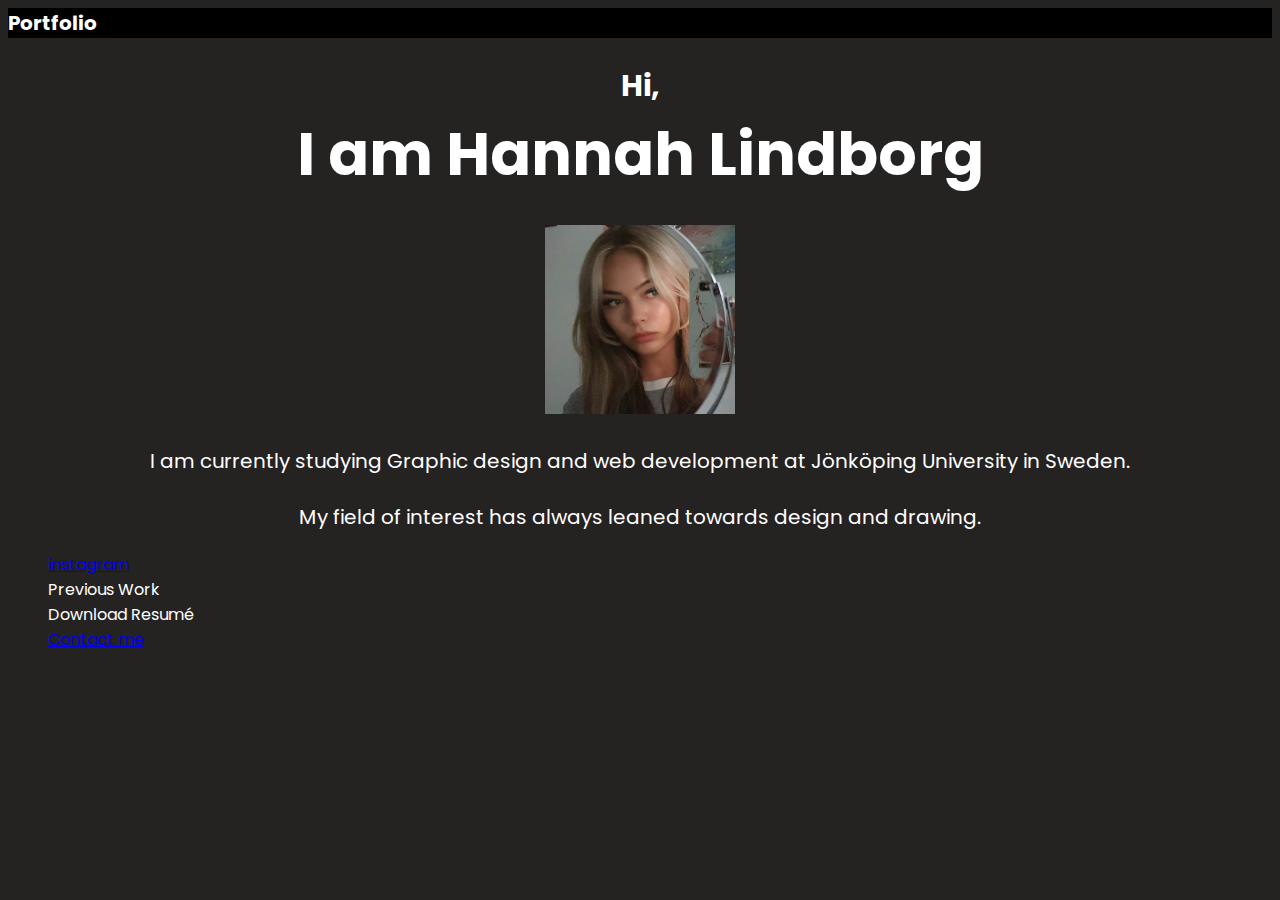
==== Assignment 1/index.html @ 507d9069 "Initial commit" ====
<!DOCTYPE html>
<html lang="en">
<head>
    <meta charset="UTF-8">
    <meta name="viewport" content="width=device-width, initial-scale=1.0">
    <title>Document</title>
    <link rel="stylesheet" href="css/main.css">
    <link rel="preconnect" href="https://fonts.googleapis.com">
    <link rel="preconnect" href="https://fonts.gstatic.com" crossorigin>
    <link href="https://fonts.googleapis.com/css2?family=Poppins:wght@500&display=swap" rel="stylesheet">
    
</head>
<body>
    <h1>Portfolio</h1>
    <h2>Hi,</h2>
    <h3>I am Hannah Lindborg</h3>
    <img src="img/profilepicture.jpg" alt="picture of Hannah.">
    <main>
        <p>I am currently studying Graphic design and web development at Jönköping University in Sweden.</p>
        <p>My field of interest has always leaned towards design and drawing.</p>
        <nav>
            <ul>
                <a href="http://www.instagram.com/sketcheswithhannah">instagram</a>
                <li>Previous Work</li>
                <li>Download Resumé</li>
                <li><a href="index2.html">Contact me</a></li>
            </ul>
        </nav>
    </main>
    <footer></footer>
</body>
</html>
---- Assignment 1/css/main.css ----
* {
    font-family: 'Poppins', sans-serif;
    background-color: rgb(37, 34, 34);
}

body {
    text-align: center;
    color: white;
}

h1 {
    font-size: 20px;
    text-align: left;
    background-color: black;
    margin-top: 0%;
    margin-bottom: 2%;
}

h2 {
    font-size: 30px;
    margin-top: 0%;
    margin-bottom: 0%
}

h3 {
    font-size: 60px;
    margin-top: 0%;
    margin-bottom: 2%;
}

p {
    font-size: 20px;
    margin-top: 2%;
}

ul {
    text-align: left;
    list-style: none;
}

ul:hover {
    text-decoration: underline;
    text-transform: blue;
    text-decoration-color: blue;
}

img {
    width: 15%;
    height: auto;
    margin-top: 0%;
}
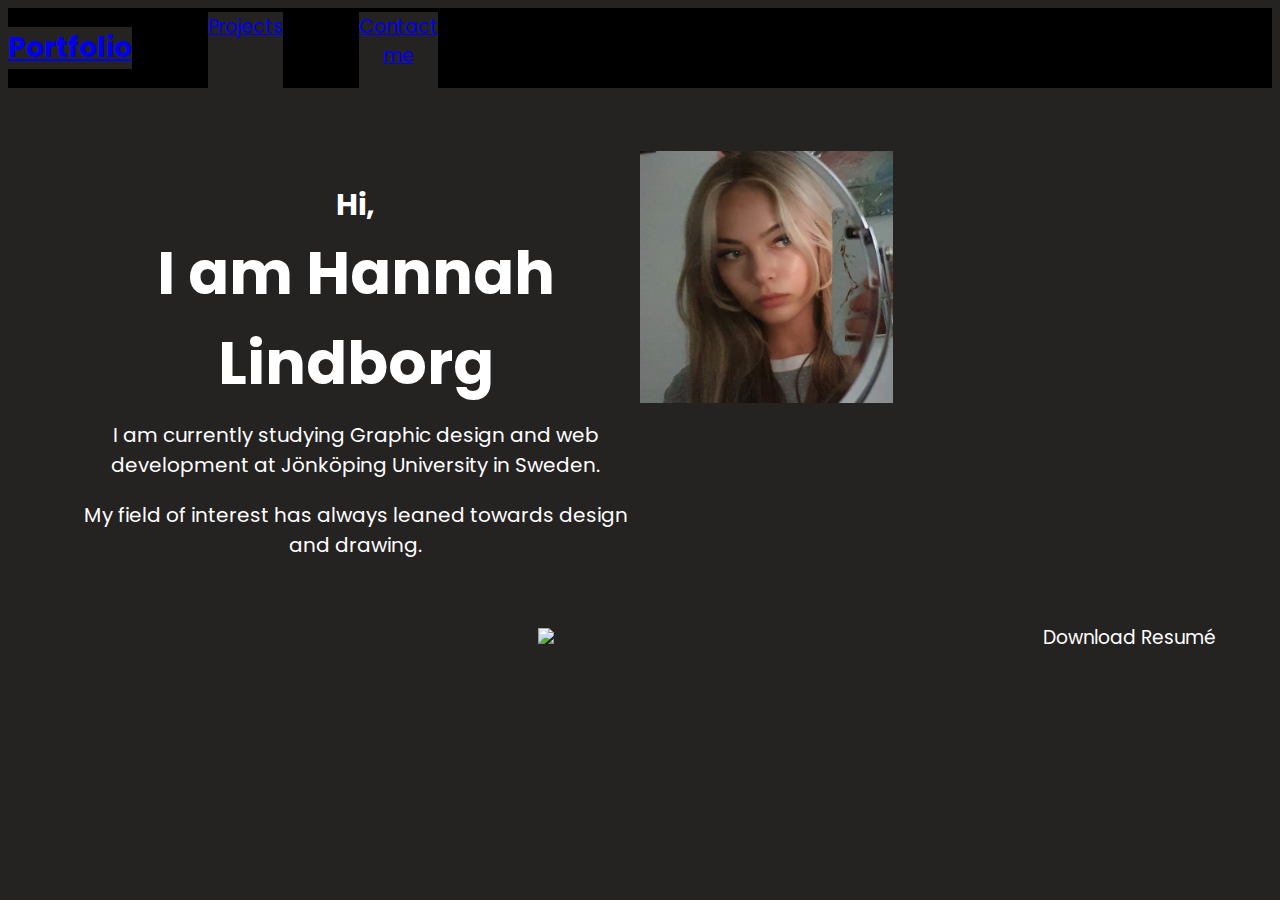
==== commit 284e0e9b: "Responsive layout" ====
--- a/Assignment 1/index.html
+++ b/Assignment 1/index.html
@@ -11,22 +11,29 @@
     
 </head>
 <body>
-    <h1>Portfolio</h1>
+    <div class="header">
+    <h1><a href="index.html">Portfolio</a></h1>
+    <div class="headerlinks">
+    <li><a href="projects.html">Projects</a></li>
+    <li><a href="Contactpage.html">Contact me</a></li>
+    </div>
+    </div>
+<main>
+    <div class= "text">
     <h2>Hi,</h2>
     <h3>I am Hannah Lindborg</h3>
-    <img src="img/profilepicture.jpg" alt="picture of Hannah.">
-    <main>
         <p>I am currently studying Graphic design and web development at Jönköping University in Sweden.</p>
         <p>My field of interest has always leaned towards design and drawing.</p>
+    </div>
+    <div class="image-container">
+    <img src="img/profilepicture.jpg" alt="picture of Hannah.">
+</div>
         <nav>
             <ul>
-                <a href="http://www.instagram.com/sketcheswithhannah">instagram</a>
-                <li>Previous Work</li>
+                <li><img src="instagram.png"><a href="http://www.instagram.com/sketcheswithhannah"></a></li>
                 <li>Download Resumé</li>
-                <li><a href="index2.html">Contact me</a></li>
             </ul>
         </nav>
-    </main>
-    <footer></footer>
+</main>
 </body>
 </html>
--- a/Assignment 1/css/main.css
+++ b/Assignment 1/css/main.css
@@ -9,11 +9,64 @@
 }
 
 h1 {
-    font-size: 20px;
     text-align: left;
+}
+
+.header {
+    font-size: 14px;
+    display: flex;
+    flex-direction: row;
     background-color: black;
     margin-top: 0%;
     margin-bottom: 2%;
+}
+
+.headerlinks {
+    display: flex;
+    font-size: 14pt;
+    background-color: black;
+}
+
+main {
+    display: grid;
+    grid-template-areas:
+    "text img"
+    "nav nav";
+    margin-top: 5%;
+    grid-template-columns: 1fr 1fr;
+    column-gap: -10%;
+}
+
+.image-container {
+    text-align: left;
+}
+
+img {
+    grid-area: img;
+    width: 40%;
+    height: auto;
+    margin-top: 0%;
+}
+
+.text {
+    grid-area: text;
+    margin-left: 10%;
+    margin-top: 5%;
+}
+
+nav {
+    grid-area: nav;
+}
+
+ul {
+    font-size: 14pt;
+    display: flex;
+}
+
+li {
+    margin-left: 40%;
+    margin-top: 2%;
+    list-style: none;
 }
 
 h2 {
@@ -33,19 +86,8 @@
     margin-top: 2%;
 }
 
-ul {
-    text-align: left;
-    list-style: none;
-}
-
-ul:hover {
+li:hover {
     text-decoration: underline;
     text-transform: blue;
     text-decoration-color: blue;
 }
-
-img {
-    width: 15%;
-    height: auto;
-    margin-top: 0%;
-}